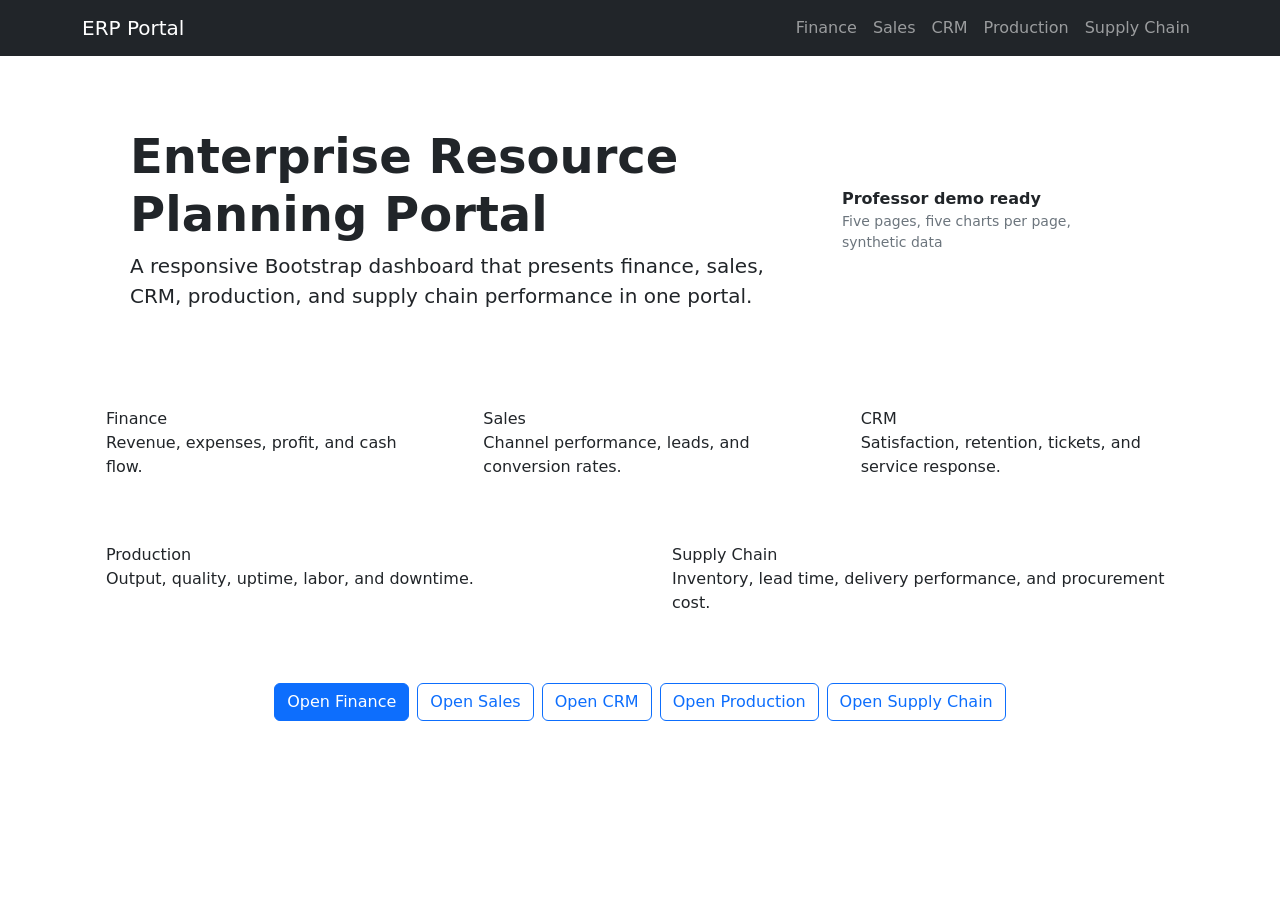
==== index.html @ e4eeb19b "Add files via upload" ====
<!DOCTYPE html>
<html lang="en">
<head>
  <meta charset="UTF-8" />
  <meta name="viewport" content="width=device-width, initial-scale=1" />
  <title>ERP Portal Home</title>
  <link href="https://cdn.jsdelivr.net/npm/bootstrap@5.3.3/dist/css/bootstrap.min.css" rel="stylesheet">
  <link rel="stylesheet" href="css/styles.css">
</head>
<body>
<nav class="navbar navbar-expand-lg navbar-dark bg-dark">
  <div class="container">
    <a class="navbar-brand" href="index.html">ERP Portal</a>
    <button class="navbar-toggler" type="button" data-bs-toggle="collapse" data-bs-target="#navBar">
      <span class="navbar-toggler-icon"></span>
    </button>
    <div class="collapse navbar-collapse" id="navBar">
      <ul class="navbar-nav ms-auto">
        <li class="nav-item"><a class="nav-link" href="finance.html">Finance</a></li>
        <li class="nav-item"><a class="nav-link" href="sales.html">Sales</a></li>
        <li class="nav-item"><a class="nav-link" href="crm.html">CRM</a></li>
        <li class="nav-item"><a class="nav-link" href="production.html">Production</a></li>
        <li class="nav-item"><a class="nav-link" href="supply.html">Supply Chain</a></li>
      </ul>
    </div>
  </div>
</nav>

<main class="container py-4">
  <section class="page-hero p-4 p-md-5 mb-4">
    <div class="row align-items-center g-4">
      <div class="col-lg-8">
        <h1 class="display-5 fw-bold">Enterprise Resource Planning Portal</h1>
        <p class="lead mb-0">A responsive Bootstrap dashboard that presents finance, sales, CRM, production, and supply chain performance in one portal.</p>
      </div>
      <div class="col-lg-4">
        <div class="bg-white text-dark rounded-4 p-3">
          <div class="fw-semibold">Professor demo ready</div>
          <div class="small text-secondary">Five pages, five charts per page, synthetic data</div>
        </div>
      </div>
    </div>
  </section>

  <section class="row g-3">
    <div class="col-md-6 col-lg-4"><div class="metric-card p-4 h-100"><div class="metric-label">Finance</div><p class="mb-0">Revenue, expenses, profit, and cash flow.</p></div></div>
    <div class="col-md-6 col-lg-4"><div class="metric-card p-4 h-100"><div class="metric-label">Sales</div><p class="mb-0">Channel performance, leads, and conversion rates.</p></div></div>
    <div class="col-md-6 col-lg-4"><div class="metric-card p-4 h-100"><div class="metric-label">CRM</div><p class="mb-0">Satisfaction, retention, tickets, and service response.</p></div></div>
    <div class="col-md-6 col-lg-6"><div class="metric-card p-4 h-100"><div class="metric-label">Production</div><p class="mb-0">Output, quality, uptime, labor, and downtime.</p></div></div>
    <div class="col-md-6 col-lg-6"><div class="metric-card p-4 h-100"><div class="metric-label">Supply Chain</div><p class="mb-0">Inventory, lead time, delivery performance, and procurement cost.</p></div></div>
  </section>

  <section class="row g-3 mt-1">
    <div class="col-12"><div class="chart-card p-4 text-center"><a class="btn btn-primary me-2 mb-2" href="finance.html">Open Finance</a><a class="btn btn-outline-primary me-2 mb-2" href="sales.html">Open Sales</a><a class="btn btn-outline-primary me-2 mb-2" href="crm.html">Open CRM</a><a class="btn btn-outline-primary me-2 mb-2" href="production.html">Open Production</a><a class="btn btn-outline-primary mb-2" href="supply.html">Open Supply Chain</a></div></div>
  </section>
</main>

<script src="https://cdn.jsdelivr.net/npm/bootstrap@5.3.3/dist/js/bootstrap.bundle.min.js"></script>
</body>
</html>
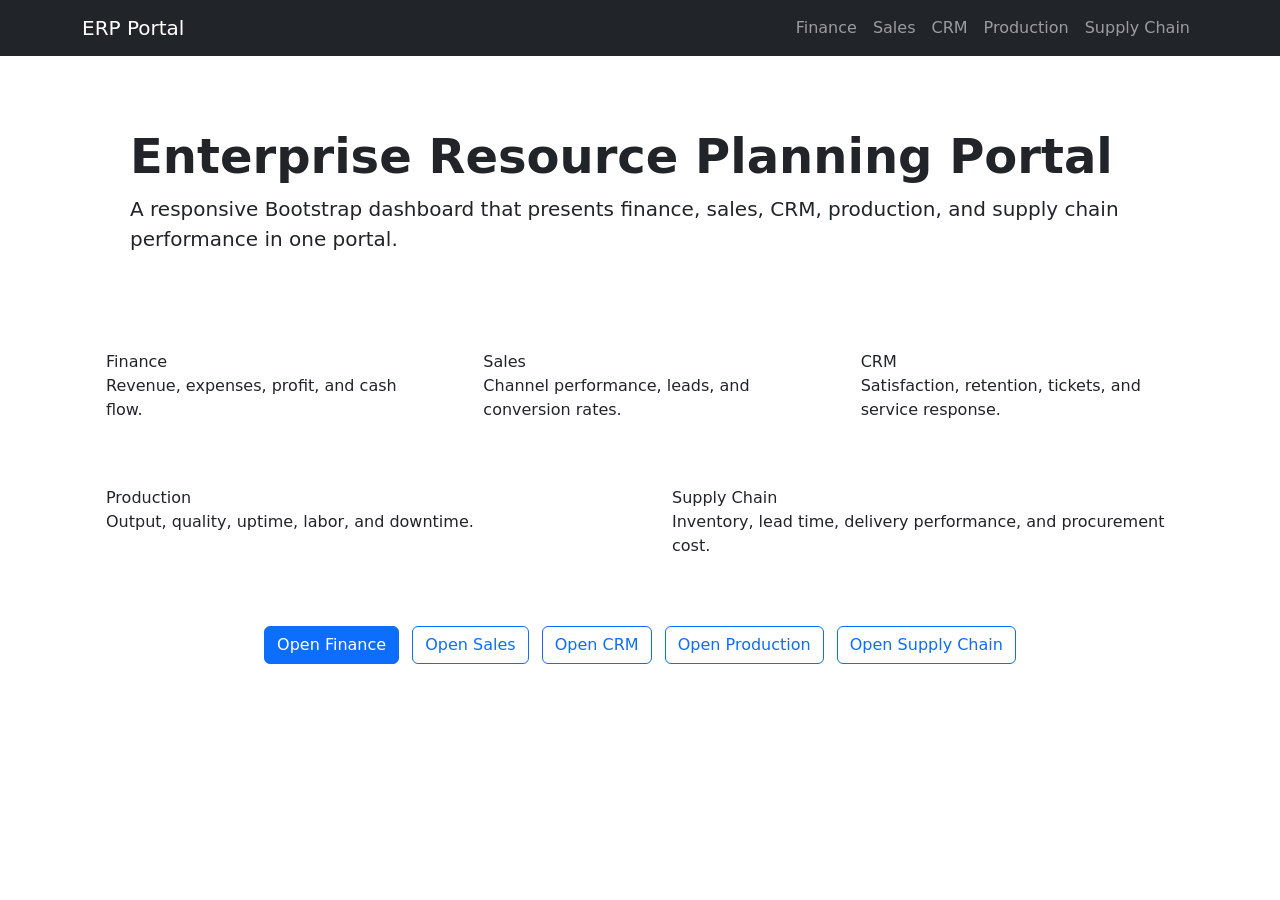
==== commit 72799ed5: "Update index.html" ====
--- a/index.html
+++ b/index.html
@@ -1,19 +1,26 @@
 <!DOCTYPE html>
 <html lang="en">
 <head>
-  <meta charset="UTF-8" />
-  <meta name="viewport" content="width=device-width, initial-scale=1" />
+  <meta charset="UTF-8">
+  <meta name="viewport" content="width=device-width, initial-scale=1">
   <title>ERP Portal Home</title>
+
   <link href="https://cdn.jsdelivr.net/npm/bootstrap@5.3.3/dist/css/bootstrap.min.css" rel="stylesheet">
   <link rel="stylesheet" href="css/styles.css">
 </head>
 <body>
+
+<!-- Navigation -->
 <nav class="navbar navbar-expand-lg navbar-dark bg-dark">
   <div class="container">
     <a class="navbar-brand" href="index.html">ERP Portal</a>
-    <button class="navbar-toggler" type="button" data-bs-toggle="collapse" data-bs-target="#navBar">
+
+    <button class="navbar-toggler" type="button"
+      data-bs-toggle="collapse"
+      data-bs-target="#navBar">
       <span class="navbar-toggler-icon"></span>
     </button>
+
     <div class="collapse navbar-collapse" id="navBar">
       <ul class="navbar-nav ms-auto">
         <li class="nav-item"><a class="nav-link" href="finance.html">Finance</a></li>
@@ -26,35 +33,117 @@
   </div>
 </nav>
 
+<!-- Main Content -->
 <main class="container py-4">
+
+  <!-- Hero Section -->
   <section class="page-hero p-4 p-md-5 mb-4">
     <div class="row align-items-center g-4">
-      <div class="col-lg-8">
-        <h1 class="display-5 fw-bold">Enterprise Resource Planning Portal</h1>
-        <p class="lead mb-0">A responsive Bootstrap dashboard that presents finance, sales, CRM, production, and supply chain performance in one portal.</p>
-      </div>
-      <div class="col-lg-4">
-        <div class="bg-white text-dark rounded-4 p-3">
-          <div class="fw-semibold">Professor demo ready</div>
-          <div class="small text-secondary">Five pages, five charts per page, synthetic data</div>
-        </div>
+      <div class="col-lg-12">
+        <h1 class="display-5 fw-bold">
+          Enterprise Resource Planning Portal
+        </h1>
+
+        <p class="lead mb-0">
+          A responsive Bootstrap dashboard that presents finance,
+          sales, CRM, production, and supply chain performance
+          in one portal.
+        </p>
       </div>
     </div>
   </section>
 
+  <!-- Dashboard Areas -->
   <section class="row g-3">
-    <div class="col-md-6 col-lg-4"><div class="metric-card p-4 h-100"><div class="metric-label">Finance</div><p class="mb-0">Revenue, expenses, profit, and cash flow.</p></div></div>
-    <div class="col-md-6 col-lg-4"><div class="metric-card p-4 h-100"><div class="metric-label">Sales</div><p class="mb-0">Channel performance, leads, and conversion rates.</p></div></div>
-    <div class="col-md-6 col-lg-4"><div class="metric-card p-4 h-100"><div class="metric-label">CRM</div><p class="mb-0">Satisfaction, retention, tickets, and service response.</p></div></div>
-    <div class="col-md-6 col-lg-6"><div class="metric-card p-4 h-100"><div class="metric-label">Production</div><p class="mb-0">Output, quality, uptime, labor, and downtime.</p></div></div>
-    <div class="col-md-6 col-lg-6"><div class="metric-card p-4 h-100"><div class="metric-label">Supply Chain</div><p class="mb-0">Inventory, lead time, delivery performance, and procurement cost.</p></div></div>
+
+    <div class="col-md-6 col-lg-4">
+      <div class="metric-card p-4 h-100">
+        <div class="metric-label">Finance</div>
+        <p class="mb-0">
+          Revenue, expenses, profit, and cash flow.
+        </p>
+      </div>
+    </div>
+
+    <div class="col-md-6 col-lg-4">
+      <div class="metric-card p-4 h-100">
+        <div class="metric-label">Sales</div>
+        <p class="mb-0">
+          Channel performance, leads, and conversion rates.
+        </p>
+      </div>
+    </div>
+
+    <div class="col-md-6 col-lg-4">
+      <div class="metric-card p-4 h-100">
+        <div class="metric-label">CRM</div>
+        <p class="mb-0">
+          Satisfaction, retention, tickets,
+          and service response.
+        </p>
+      </div>
+    </div>
+
+    <div class="col-md-6 col-lg-6">
+      <div class="metric-card p-4 h-100">
+        <div class="metric-label">Production</div>
+        <p class="mb-0">
+          Output, quality, uptime,
+          labor, and downtime.
+        </p>
+      </div>
+    </div>
+
+    <div class="col-md-6 col-lg-6">
+      <div class="metric-card p-4 h-100">
+        <div class="metric-label">Supply Chain</div>
+        <p class="mb-0">
+          Inventory, lead time,
+          delivery performance,
+          and procurement cost.
+        </p>
+      </div>
+    </div>
+
   </section>
 
+  <!-- Navigation Buttons -->
   <section class="row g-3 mt-1">
-    <div class="col-12"><div class="chart-card p-4 text-center"><a class="btn btn-primary me-2 mb-2" href="finance.html">Open Finance</a><a class="btn btn-outline-primary me-2 mb-2" href="sales.html">Open Sales</a><a class="btn btn-outline-primary me-2 mb-2" href="crm.html">Open CRM</a><a class="btn btn-outline-primary me-2 mb-2" href="production.html">Open Production</a><a class="btn btn-outline-primary mb-2" href="supply.html">Open Supply Chain</a></div></div>
+    <div class="col-12">
+      <div class="chart-card p-4 text-center">
+
+        <a class="btn btn-primary me-2 mb-2"
+           href="finance.html">
+           Open Finance
+        </a>
+
+        <a class="btn btn-outline-primary me-2 mb-2"
+           href="sales.html">
+           Open Sales
+        </a>
+
+        <a class="btn btn-outline-primary me-2 mb-2"
+           href="crm.html">
+           Open CRM
+        </a>
+
+        <a class="btn btn-outline-primary me-2 mb-2"
+           href="production.html">
+           Open Production
+        </a>
+
+        <a class="btn btn-outline-primary mb-2"
+           href="supply.html">
+           Open Supply Chain
+        </a>
+
+      </div>
+    </div>
   </section>
+
 </main>
 
 <script src="https://cdn.jsdelivr.net/npm/bootstrap@5.3.3/dist/js/bootstrap.bundle.min.js"></script>
+
 </body>
 </html>
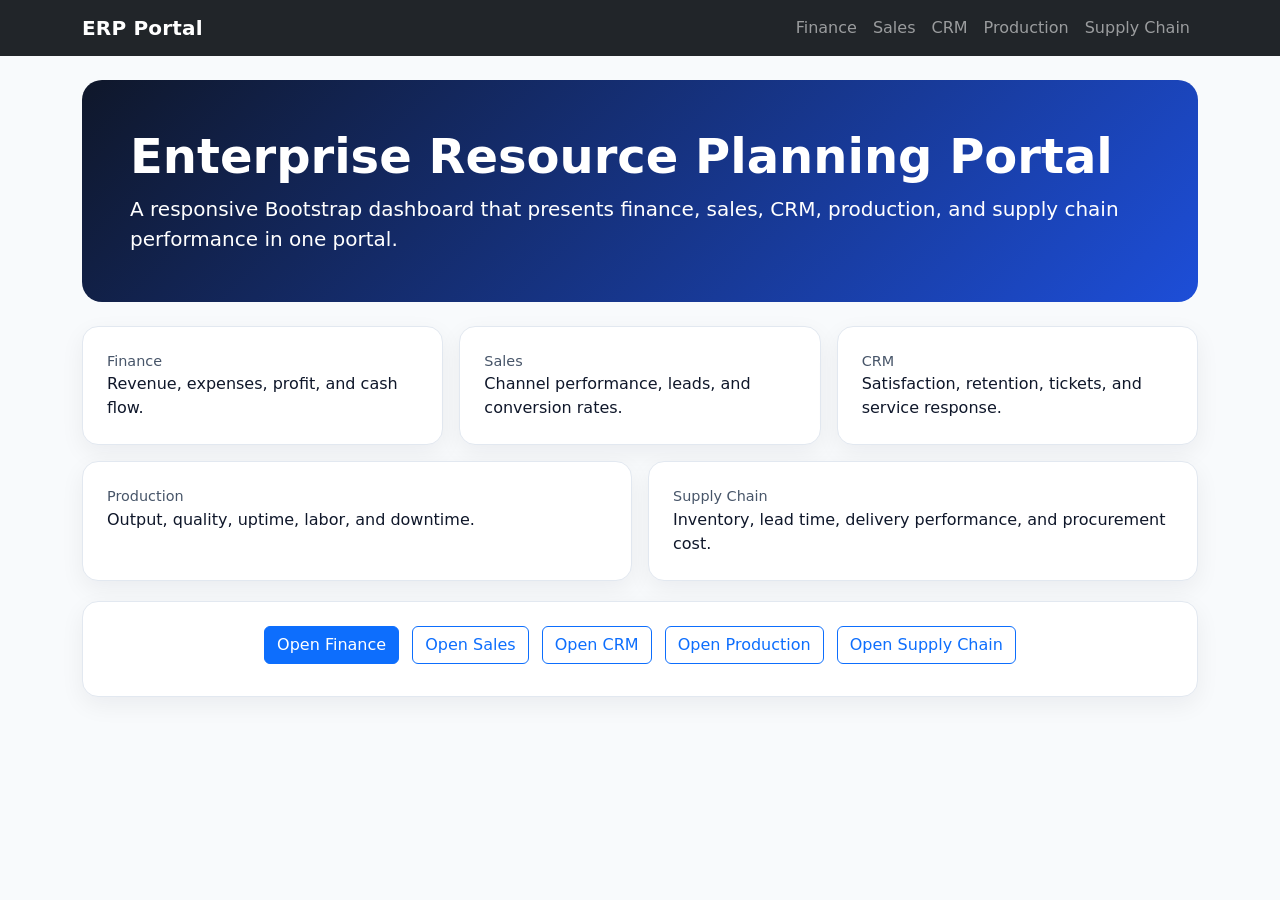
==== commit 103a3dae: "Update index.html" ====
--- a/index.html
+++ b/index.html
@@ -6,7 +6,7 @@
   <title>ERP Portal Home</title>
 
   <link href="https://cdn.jsdelivr.net/npm/bootstrap@5.3.3/dist/css/bootstrap.min.css" rel="stylesheet">
-  <link rel="stylesheet" href="css/styles.css">
+  <link rel="stylesheet" href="styles.css">
 </head>
 <body>
 
--- a/styles.css
+++ b/styles.css
@@ -0,0 +1,45 @@
+:root{
+  --bg: #f8fafc;
+  --card: #ffffff;
+  --ink: #0f172a;
+  --muted: #475569;
+  --line: #e2e8f0;
+}
+
+body{
+  background: var(--bg);
+  color: var(--ink);
+}
+
+.navbar-brand{
+  font-weight: 700;
+  letter-spacing: .2px;
+}
+
+.page-hero{
+  background: linear-gradient(135deg, #0f172a 0%, #1d4ed8 100%);
+  color: white;
+  border-radius: 1.25rem;
+}
+
+.metric-card, .chart-card{
+  background: var(--card);
+  border: 1px solid var(--line);
+  border-radius: 1rem;
+  box-shadow: 0 8px 24px rgba(15, 23, 42, 0.06);
+}
+
+.metric-value{
+  font-size: 1.6rem;
+  font-weight: 700;
+}
+
+.metric-label{
+  color: var(--muted);
+  font-size: .9rem;
+}
+
+canvas{
+  width: 100% !important;
+  height: 290px !important;
+}
